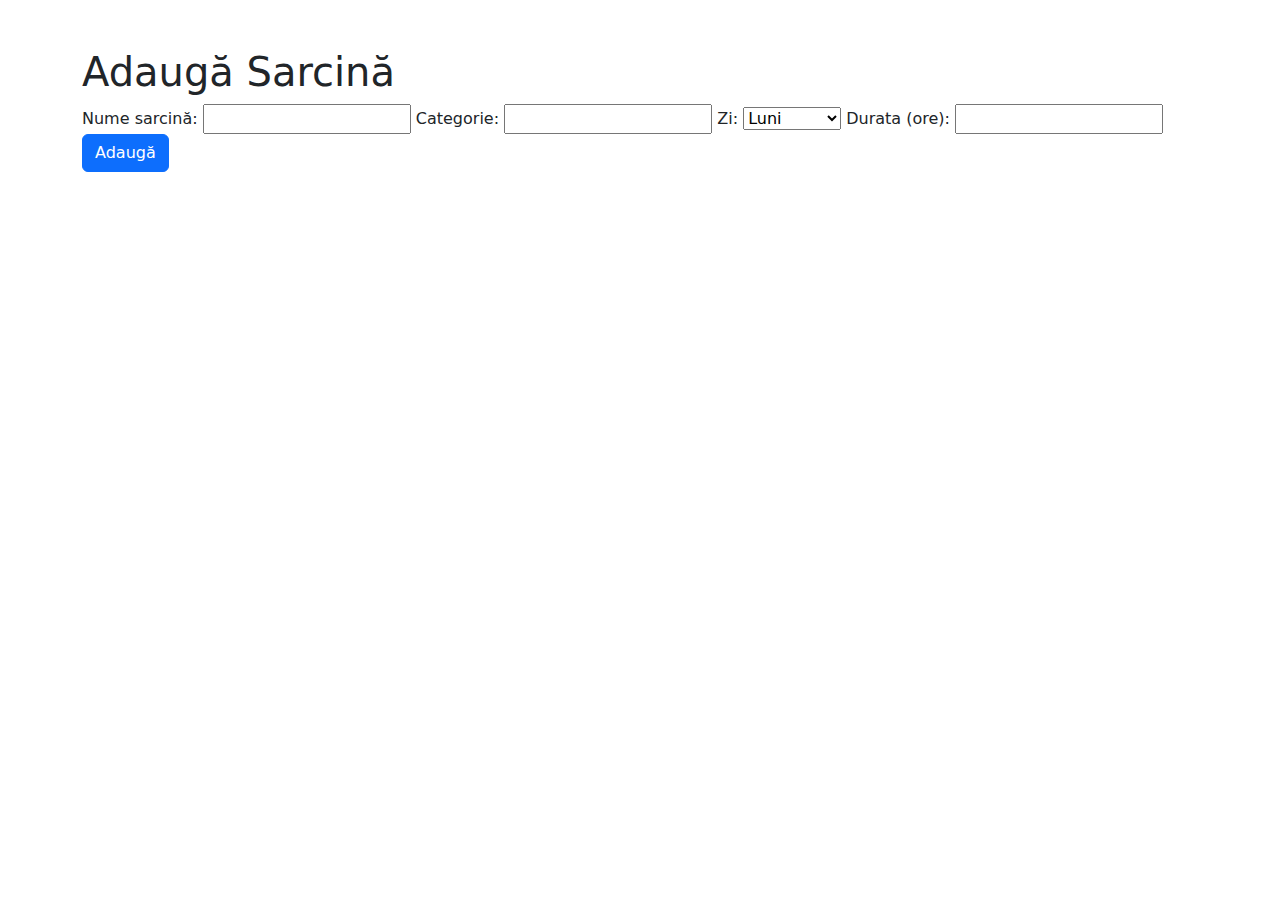
==== templates/add_task.html @ 7400bf4e "adding the first version of the app" ====
<!DOCTYPE html>
<html lang="en">
<head>
    <meta charset="UTF-8">
    <meta name="viewport" content="width=device-width, initial-scale=1.0">
    <title>Adaugă Sarcină</title>
    <link rel="stylesheet" href="https://cdn.jsdelivr.net/npm/bootstrap@5.3.0/dist/css/bootstrap.min.css">
</head>
<body>
    <div class="container mt-5">
        <h1 class="title">Adaugă Sarcină</h1>
        <form method="POST" action="/add">
            <label for="name">Nume sarcină:</label>
            <input type="text" name="name" id="name" required>
            <label for="category">Categorie:</label>
            <input type="text" name="category" id="category" required>
            <label for="day">Zi:</label>
            <select name="day" id="day" required>
                <option value="Luni">Luni</option>
                <option value="Marți">Marți</option>
                <option value="Miercuri">Miercuri</option>
                <option value="Joi">Joi</option>
                <option value="Vineri">Vineri</option>
                <option value="Sâmbătă">Sâmbătă</option>
                <option value="Duminică">Duminică</option>
            </select>
            <label for="duration">Durata (ore):</label>
            <input type="number" name="duration" id="duration" step="0.1" required>
            <button type="submit" class="btn btn-primary">Adaugă</button>
        </form>
    </div>
</body>
</html>
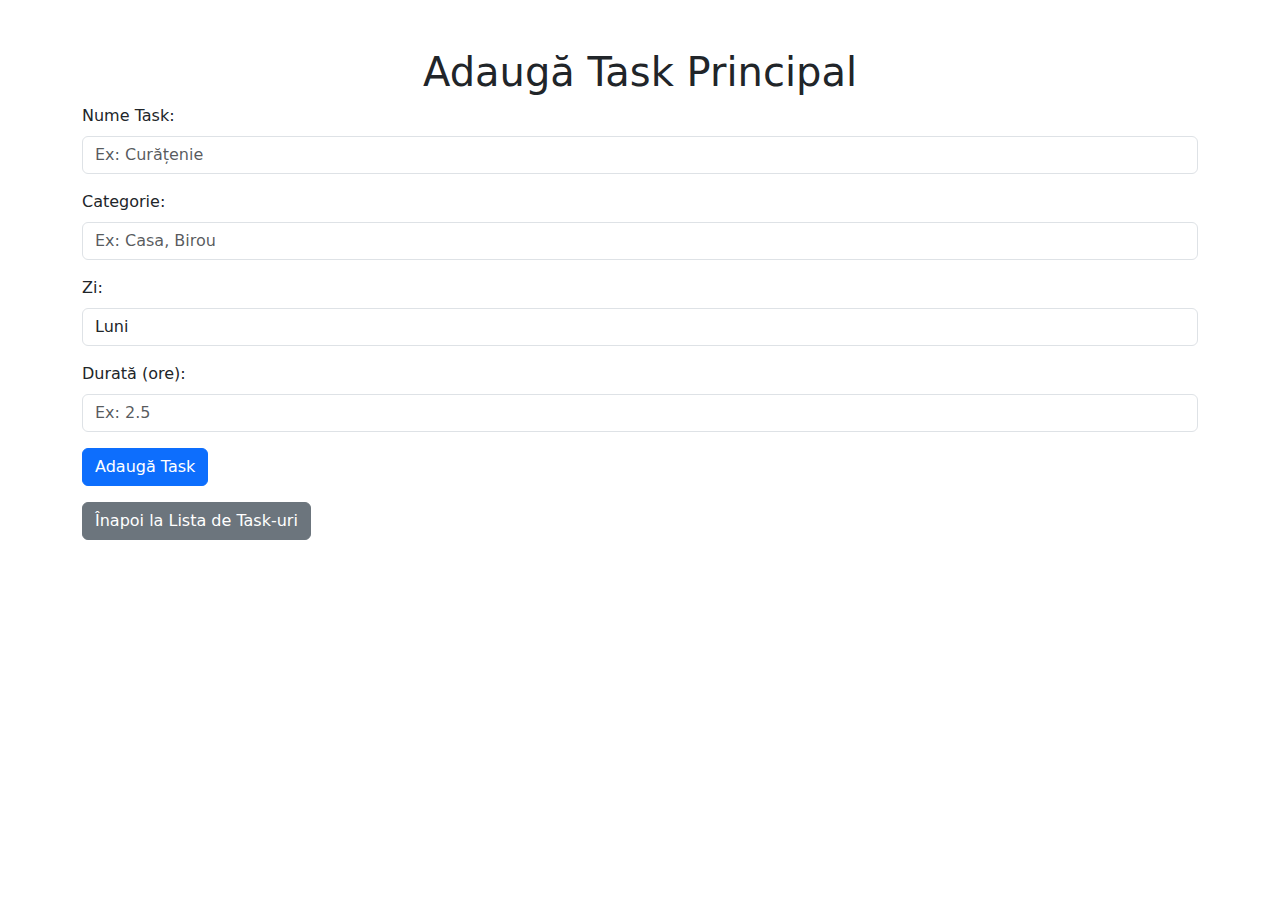
==== commit 019bf740: "second commit, improved the frontend and changed the logic from the backend" ====
--- a/templates/add_task.html
+++ b/templates/add_task.html
@@ -3,31 +3,40 @@
 <head>
     <meta charset="UTF-8">
     <meta name="viewport" content="width=device-width, initial-scale=1.0">
-    <title>Adaugă Sarcină</title>
+    <title>Adaugă Task</title>
     <link rel="stylesheet" href="https://cdn.jsdelivr.net/npm/bootstrap@5.3.0/dist/css/bootstrap.min.css">
 </head>
 <body>
     <div class="container mt-5">
-        <h1 class="title">Adaugă Sarcină</h1>
+        <h1 class="text-center">Adaugă Task Principal</h1>
         <form method="POST" action="/add">
-            <label for="name">Nume sarcină:</label>
-            <input type="text" name="name" id="name" required>
-            <label for="category">Categorie:</label>
-            <input type="text" name="category" id="category" required>
-            <label for="day">Zi:</label>
-            <select name="day" id="day" required>
-                <option value="Luni">Luni</option>
-                <option value="Marți">Marți</option>
-                <option value="Miercuri">Miercuri</option>
-                <option value="Joi">Joi</option>
-                <option value="Vineri">Vineri</option>
-                <option value="Sâmbătă">Sâmbătă</option>
-                <option value="Duminică">Duminică</option>
-            </select>
-            <label for="duration">Durata (ore):</label>
-            <input type="number" name="duration" id="duration" step="0.1" required>
-            <button type="submit" class="btn btn-primary">Adaugă</button>
+            <div class="mb-3">
+                <label for="name" class="form-label">Nume Task:</label>
+                <input type="text" name="name" id="name" class="form-control" placeholder="Ex: Curățenie" required>
+            </div>
+            <div class="mb-3">
+                <label for="category" class="form-label">Categorie:</label>
+                <input type="text" name="category" id="category" class="form-control" placeholder="Ex: Casa, Birou" required>
+            </div>
+            <div class="mb-3">
+                <label for="day" class="form-label">Zi:</label>
+                <select name="day" id="day" class="form-control" required>
+                    <option value="Luni">Luni</option>
+                    <option value="Marți">Marți</option>
+                    <option value="Miercuri">Miercuri</option>
+                    <option value="Joi">Joi</option>
+                    <option value="Vineri">Vineri</option>
+                    <option value="Sâmbătă">Sâmbătă</option>
+                    <option value="Duminică">Duminică</option>
+                </select>
+            </div>
+            <div class="mb-3">
+                <label for="duration" class="form-label">Durată (ore):</label>
+                <input type="number" name="duration" id="duration" class="form-control" step="0.1" placeholder="Ex: 2.5" required>
+            </div>
+            <button type="submit" class="btn btn-primary">Adaugă Task</button>
         </form>
+        <a href="/" class="btn btn-secondary mt-3">Înapoi la Lista de Task-uri</a>
     </div>
 </body>
 </html>
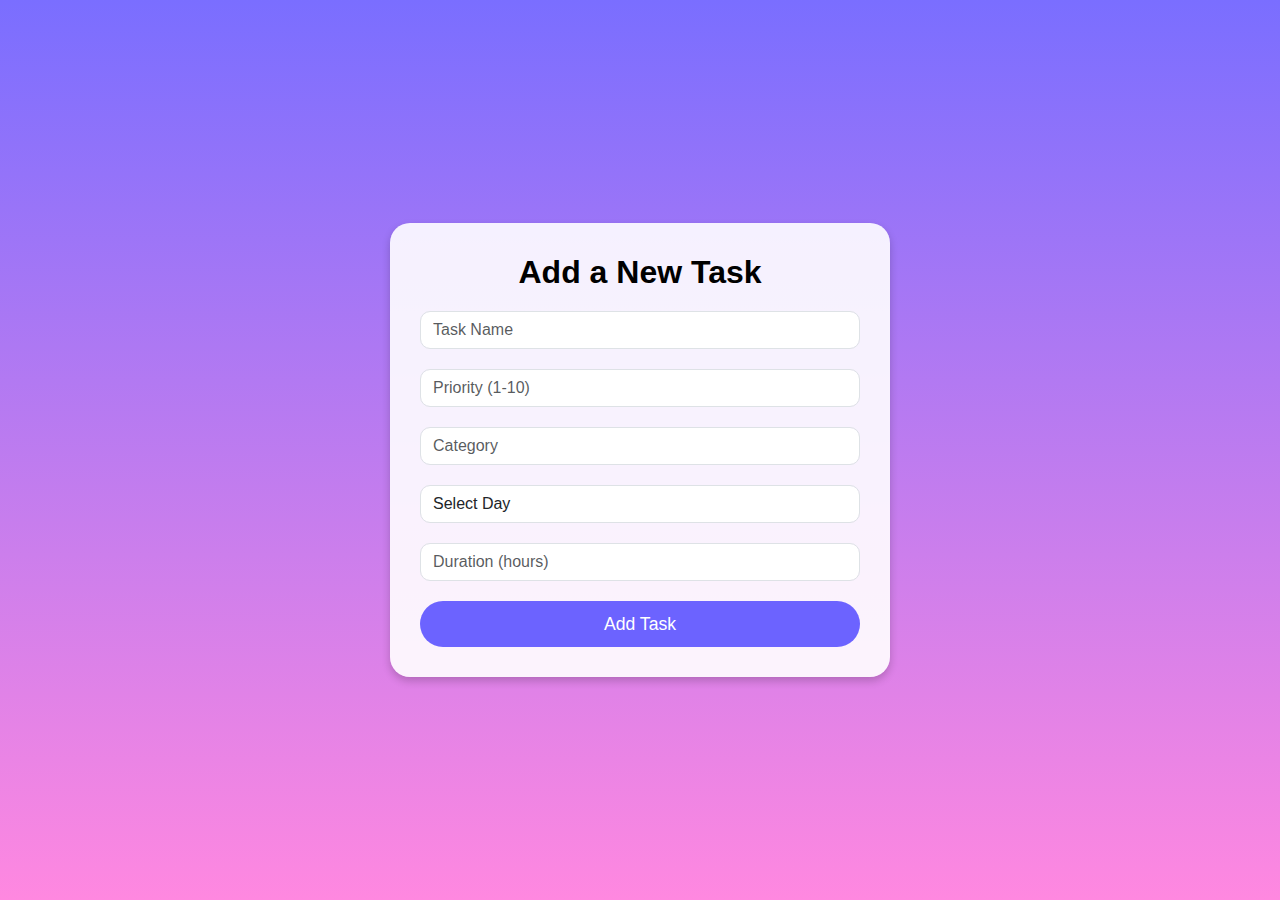
==== commit 5bce7644: "improved the logic on the backend and frontend" ====
--- a/templates/add_task.html
+++ b/templates/add_task.html
@@ -3,40 +3,74 @@
 <head>
     <meta charset="UTF-8">
     <meta name="viewport" content="width=device-width, initial-scale=1.0">
-    <title>Adaugă Task</title>
+    <title>Add Task</title>
     <link rel="stylesheet" href="https://cdn.jsdelivr.net/npm/bootstrap@5.3.0/dist/css/bootstrap.min.css">
+    <style>
+        body {
+            margin: 0;
+            padding: 0;
+            background: linear-gradient(180deg, #7a6eff, #ff88e0);
+            font-family: 'Arial', sans-serif;
+            color: white;
+            height: 100vh;
+            display: flex;
+            justify-content: center;
+            align-items: center;
+        }
+
+        .container {
+            background: rgba(255, 255, 255, 0.9); /* Semi-transparent background */
+            padding: 30px;
+            border-radius: 20px;
+            box-shadow: 0 4px 8px rgba(0, 0, 0, 0.2); /* Light shadow */
+            width: 100%;
+            max-width: 500px; /* Consistent width */
+            color: black;
+        }
+
+        .form-control {
+            border-radius: 10px;
+            margin-bottom: 20px;
+        }
+
+        .btn-primary {
+            background-color: #6c63ff;
+            border: none;
+            padding: 10px 20px;
+            border-radius: 30px;
+            font-size: 1.1rem;
+        }
+
+        .btn-primary:hover {
+            background-color: #5848c2;
+        }
+
+        h2 {
+            margin-bottom: 20px;
+            font-weight: bold;
+        }
+    </style>
 </head>
 <body>
-    <div class="container mt-5">
-        <h1 class="text-center">Adaugă Task Principal</h1>
+    <div class="container">
+        <h2 class="text-center">Add a New Task</h2>
         <form method="POST" action="/add">
-            <div class="mb-3">
-                <label for="name" class="form-label">Nume Task:</label>
-                <input type="text" name="name" id="name" class="form-control" placeholder="Ex: Curățenie" required>
-            </div>
-            <div class="mb-3">
-                <label for="category" class="form-label">Categorie:</label>
-                <input type="text" name="category" id="category" class="form-control" placeholder="Ex: Casa, Birou" required>
-            </div>
-            <div class="mb-3">
-                <label for="day" class="form-label">Zi:</label>
-                <select name="day" id="day" class="form-control" required>
-                    <option value="Luni">Luni</option>
-                    <option value="Marți">Marți</option>
-                    <option value="Miercuri">Miercuri</option>
-                    <option value="Joi">Joi</option>
-                    <option value="Vineri">Vineri</option>
-                    <option value="Sâmbătă">Sâmbătă</option>
-                    <option value="Duminică">Duminică</option>
-                </select>
-            </div>
-            <div class="mb-3">
-                <label for="duration" class="form-label">Durată (ore):</label>
-                <input type="number" name="duration" id="duration" class="form-control" step="0.1" placeholder="Ex: 2.5" required>
-            </div>
-            <button type="submit" class="btn btn-primary">Adaugă Task</button>
+            <input type="text" name="name" class="form-control" placeholder="Task Name" required>
+            <input type="number" name="priority" class="form-control" placeholder="Priority (1-10)" min="1" max="10" required>
+            <input type="text" name="category" class="form-control" placeholder="Category" required>
+            <select name="day" class="form-control" required>
+                <option value="">Select Day</option>
+                <option value="Monday">Monday</option>
+                <option value="Tuesday">Tuesday</option>
+                <option value="Wednesday">Wednesday</option>
+                <option value="Thursday">Thursday</option>
+                <option value="Friday">Friday</option>
+                <option value="Saturday">Saturday</option>
+                <option value="Sunday">Sunday</option>
+            </select>
+            <input type="number" name="duration" class="form-control" placeholder="Duration (hours)" min="0.1" step="0.1" required>
+            <button type="submit" class="btn btn-primary w-100">Add Task</button>
         </form>
-        <a href="/" class="btn btn-secondary mt-3">Înapoi la Lista de Task-uri</a>
     </div>
 </body>
 </html>
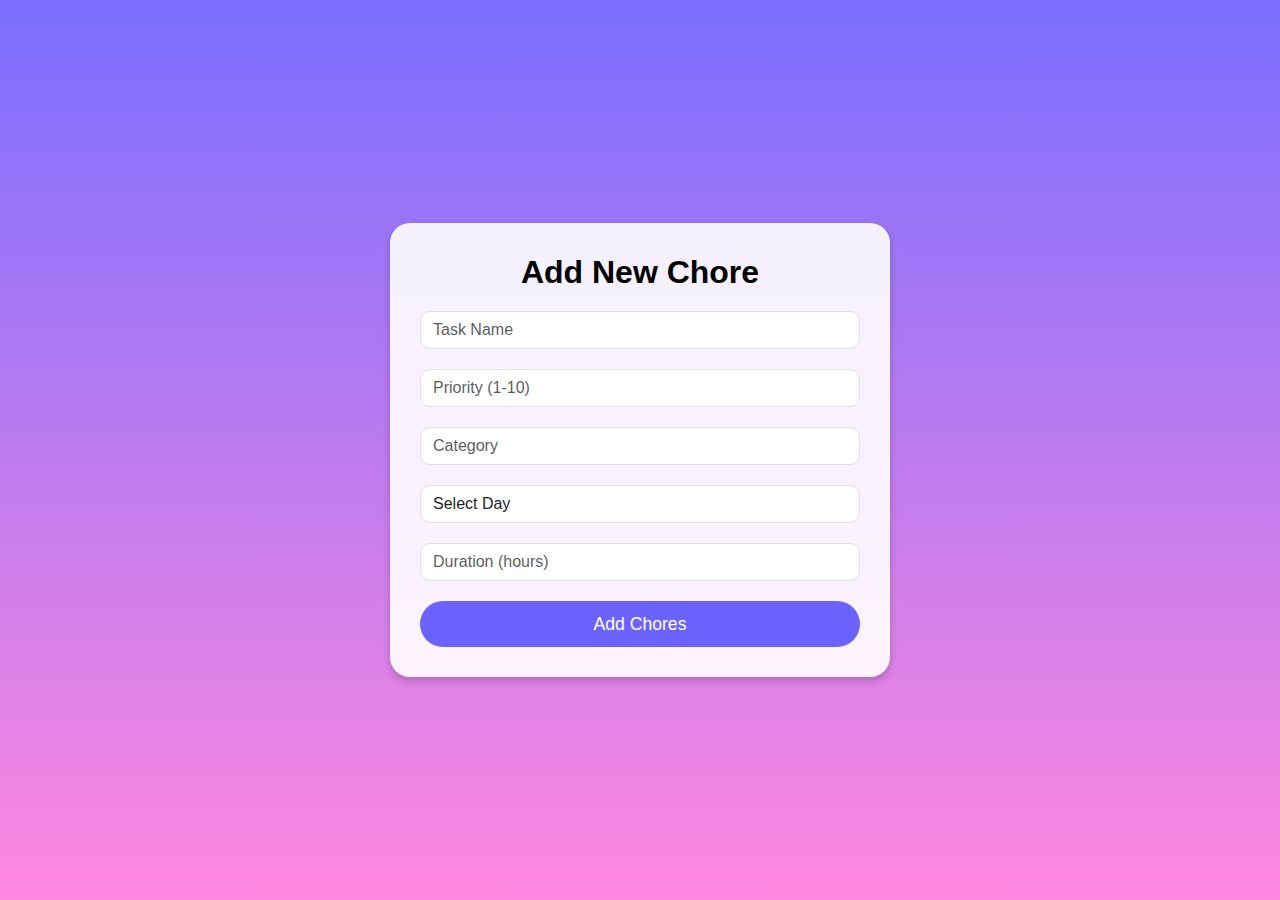
==== commit bc6e8c6e: "added more functionalities" ====
--- a/templates/add_task.html
+++ b/templates/add_task.html
@@ -3,7 +3,7 @@
 <head>
     <meta charset="UTF-8">
     <meta name="viewport" content="width=device-width, initial-scale=1.0">
-    <title>Add Task</title>
+    <title>Add Chores</title>
     <link rel="stylesheet" href="https://cdn.jsdelivr.net/npm/bootstrap@5.3.0/dist/css/bootstrap.min.css">
     <style>
         body {
@@ -53,7 +53,7 @@
 </head>
 <body>
     <div class="container">
-        <h2 class="text-center">Add a New Task</h2>
+        <h2 class="text-center">Add New Chore</h2>
         <form method="POST" action="/add">
             <input type="text" name="name" class="form-control" placeholder="Task Name" required>
             <input type="number" name="priority" class="form-control" placeholder="Priority (1-10)" min="1" max="10" required>
@@ -69,7 +69,7 @@
                 <option value="Sunday">Sunday</option>
             </select>
             <input type="number" name="duration" class="form-control" placeholder="Duration (hours)" min="0.1" step="0.1" required>
-            <button type="submit" class="btn btn-primary w-100">Add Task</button>
+            <button type="submit" class="btn btn-primary w-100">Add Chores</button>
         </form>
     </div>
 </body>
